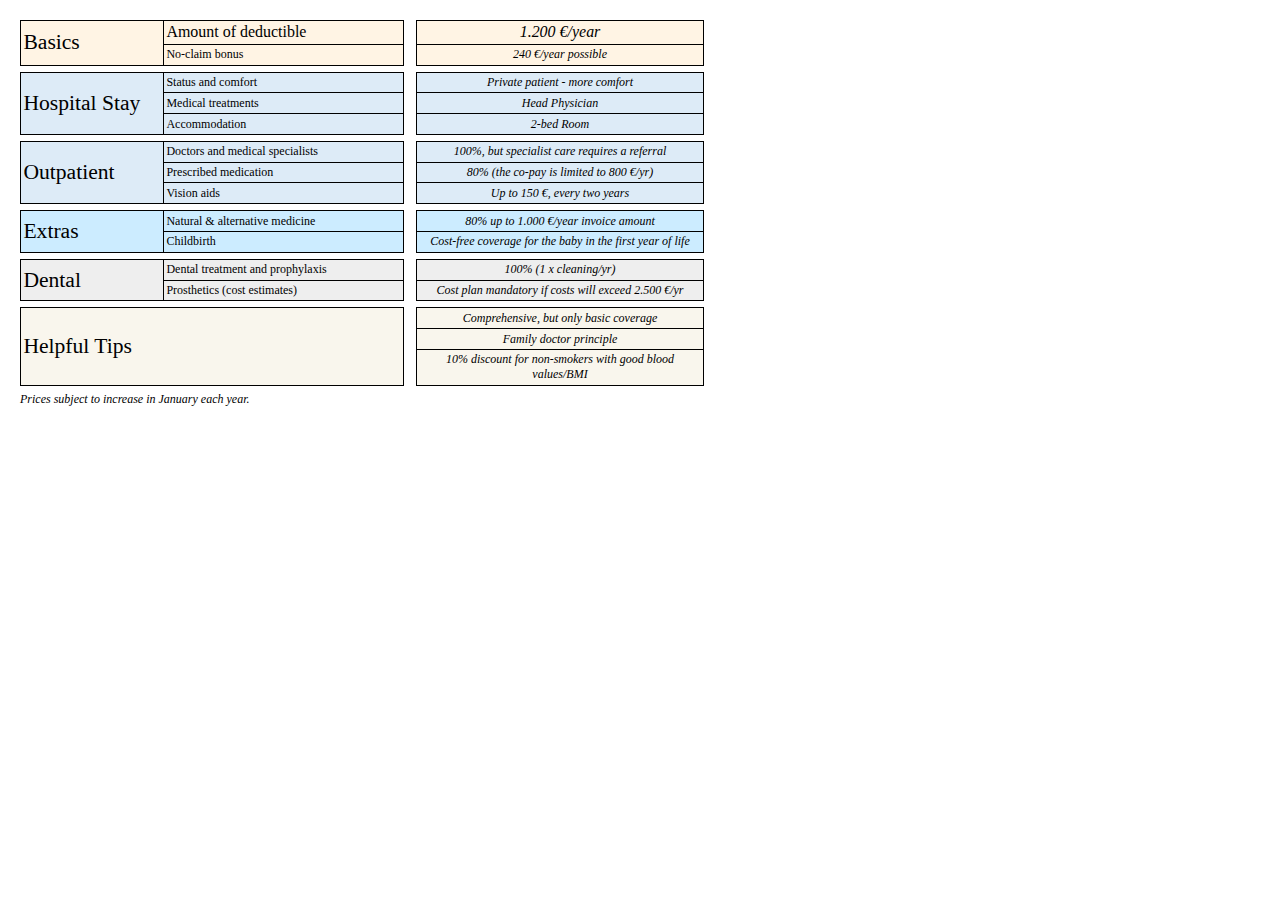
==== g2.html @ 4dcaa846 "using .css instead of style block" ====
<!DOCTYPE html>
<html lang="en">
<head>
    <meta charset="UTF-8">
    <meta name="viewport" content="width=device-width, initial-scale=1.0">
    <title>quGrid</title>
    <link href="/g2.css" rel="stylesheet">
</head>
<body>
    <div class="gridQuote bq1">

        <div class="bgBasic sec tBig bAll" style="grid-row: span 2">Basics</div>
        <div class="bgBasic bencol bTop tMed">Amount of deductible</div>

        <button class="wrapping-button" form="textEditor">
            <div class="bgBasic bencol gap bTop tMed">1.200 &euro;/year</div>    
        </button>

        <div class="bgBasic bencol">No-claim bonus</div>
        <button class="wrapping-button" form="textEditor">
            <div class="bgBasic bencol gap">240 &euro;/year possible</div>
        </button>

        <div class="blankrow tTiny">&nbsp;</div>

        <div class="bgHosp sec tBig bAll" style="grid-row: span 3">Hospital Stay</div>
        <div class="bgHosp bencol bTop">Status and comfort</div>
        <div class="bgHosp bencol gap bTop">Private patient - more comfort</div>
        <div class="bgHosp bencol">Medical treatments</div>
        <div class="bgHosp bencol gap">Head Physician</div>
        <div class="bgHosp bencol">Accommodation</div>
        <div class="bgHosp bencol gap">2-bed Room</div>

        <div class="blankrow tTiny">&nbsp;</div>

        <div class="bgOut sec tBig bAll" style="grid-row: span 3">Outpatient</div>
        <div class="bgOut bencol bTop">Doctors and medical specialists</div>
        <div class="bgOut bencol gap bTop">100%, but specialist care requires a referral</div>
        <div class="bgOut bencol">Prescribed medication</div>
        <div class="bgOut bencol gap">80% (the co-pay is limited to 800 €/yr)</div>
        <div class="bgOut bencol">Vision aids</div>
        <div class="bgOut bencol gap">Up to 150 €, every two years</div>

        <div class="blankrow tTiny">&nbsp;</div>

        <div class="bgExtra sec tBig bAll" style="grid-row: span 2">Extras</div>
        <div class="bgExtra bencol bTop">Natural & alternative medicine</div>
        <div class="bgExtra bencol bTop gap">80% up to 1.000 €/year invoice amount</div>
        <div class="bgExtra bencol">Childbirth</div>
        <div class="bgExtra bencol gap">Cost-free coverage for the baby in the first year of life</div>

        <div class="blankrow tTiny">&nbsp;</div>

        <div class="bgDent sec tBig bAll" style="grid-row: span 2">Dental</div>
        <div class="bgDent bencol bTop">Dental treatment and prophylaxis</div>
        <div class="bgDent bencol bTop gap">100% (1 x cleaning/yr)</div>
        <div class="bgDent bencol">Prosthetics (cost estimates)</div>
        <div class="bgDent bencol gap">Cost plan mandatory if costs will exceed 2.500 €/yr</div>

        <div class="blankrow tTiny">&nbsp;</div>

        <div class="bgTips sec tBig bAll" style="grid-column: span 2; grid-row: span 3">Helpful Tips</div>
        <div class="bgTips bencol bTop gap">Comprehensive, but only basic coverage</div>
        <div class="bgTips bencol gap">Family doctor principle</div>
        <div class="bgTips bencol gap">10% discount for non-smokers with good blood values/BMI</div>

    </div>
    <div class="tTiny">&nbsp;</div>
    <div class="tItal">Prices subject to increase in January each year. </div>

    <form id="textEditor" action="/submit/to/url" method="post"></form>

</body>
---- g2.css ----
html {
    font-size: 12px;
    margin: 1rem;
    font-family: "Garamond", "Times New Roman", serif;
}

.gridQuote {
    display: inline-grid;
    grid-auto-rows: auto;
    row-gap: 0px;
}

.blankrow { grid-column: span 1 / -1; }

.cq1 { grid-template-columns: 30rem repeat(1, 25rem); }
.cq2 { grid-template-columns: 30rem repeat(2, 25rem); }
.cq3 { grid-template-columns: 30rem repeat(2, 25rem); }
.cq4 { grid-template-columns: 30rem repeat(4, 25rem); }

.bq1 { grid-template-columns: 12rem 20rem repeat(1, 25rem); }
.bq2 { grid-template-columns: 10rem 20rem repeat(2, 25rem); }
.bq3 { grid-template-columns: 10rem 20rem repeat(3, 25rem); }
.bq4 { grid-template-columns: 10rem 20rem repeat(4, 25rem); }

.sec {
    align-items: center;
    font-style: normal;
    font-size: 1.5rem;
    text-align: left;
    padding: 0.2rem 0.2rem;
    display: flex;
}

.bAll { border: 1px solid black }
.bTop { border-top: 1px solid black }


.bencol {
    padding: 0.2rem 0.2rem;
    border-bottom: 1px solid black;
    border-right: 1px solid black;
}

.tBig { font-size: 1.8rem }
.tMed { font-size: 1.33rem }
.tNormal { font-size: 1rem;}
.tSmall { font-size: 0.75rem }
.tTiny { font-size: 0.5rem }
.tBold { font-weight: bold }
.tItal { font-style: italic }

.gap {
    margin-left: 1rem;
    text-align: center;
    border-left: 1px solid black;
    font-style: italic;
}

.tCli    { grid-column: span 2 }
.bgCli   { background-color: rgb(200,228,228) }
.tcCli   { color: rgb(0,96,134) }

.bgBasic { background-color: rgb(255,244,228) }
.bgHosp  { background-color: rgb(221,235,247) }
.bgOut   { background-color: rgb(221,235,247) }
.bgExtra { background-color: rgb(204,236,255) }
.bgDent  { background-color: rgb(238,238,238) }
.bgTips  { background-color: rgb(249,246,237) }

.wrapping-button {
    padding: inherit;
    border: inherit;
    margin: inherit;
    font: inherit;

    cursor: pointer;
    background-color: transparent;
}
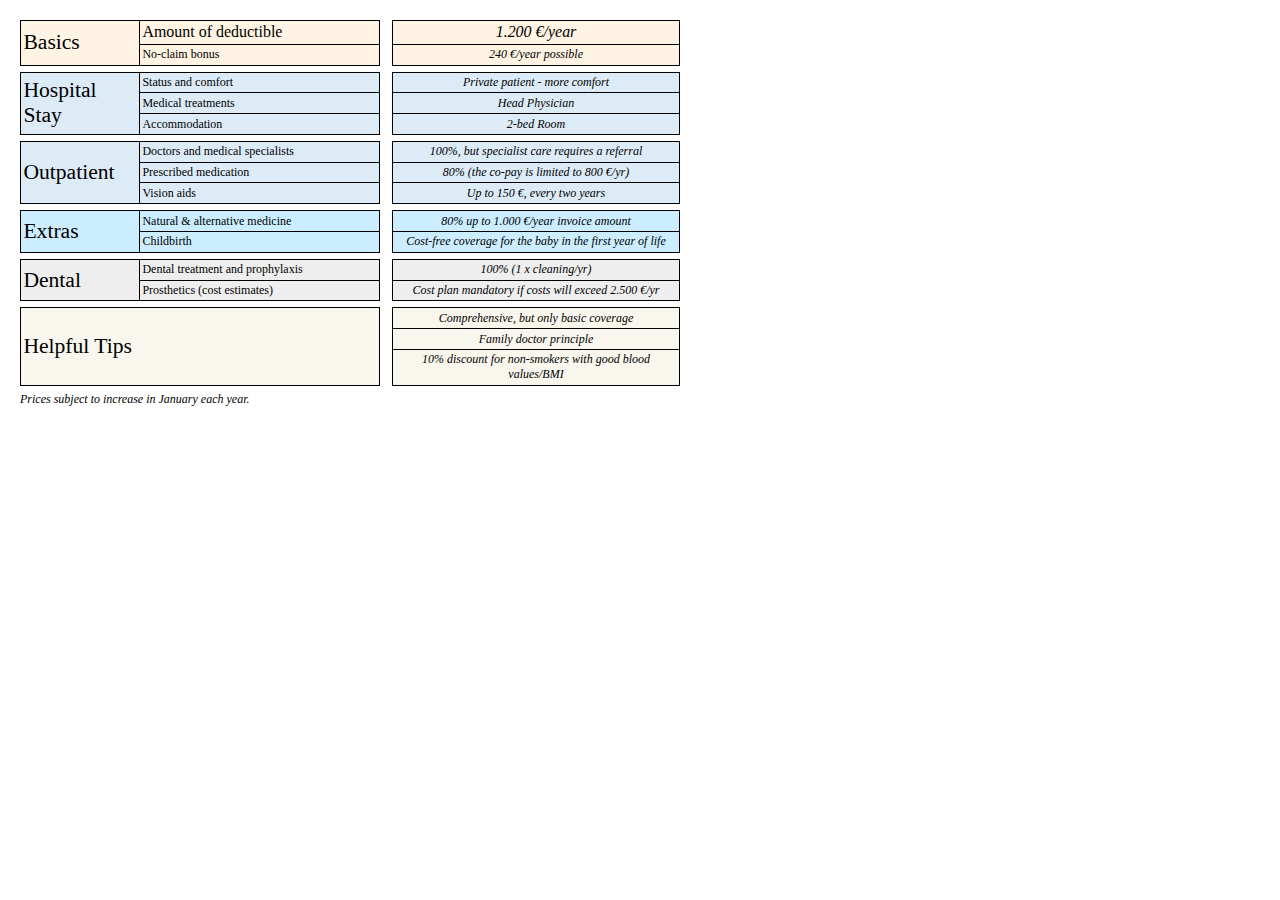
==== commit a958b317: "Fixed positioning bug" ====
--- a/g2.html
+++ b/g2.html
@@ -7,7 +7,8 @@
     <link href="/g2.css" rel="stylesheet">
 </head>
 <body>
-    <div class="gridQuote bq1">
+
+    <div class="bq1">
 
         <div class="bgBasic sec tBig bAll" style="grid-row: span 2">Basics</div>
         <div class="bgBasic bencol bTop tMed">Amount of deductible</div>
--- a/g2.css
+++ b/g2.css
@@ -1,26 +1,20 @@
 html {
     font-size: 12px;
+    font-family: "Garamond", "Times New Roman", serif;
     margin: 1rem;
-    font-family: "Garamond", "Times New Roman", serif;
-}
-
-.gridQuote {
-    display: inline-grid;
-    grid-auto-rows: auto;
-    row-gap: 0px;
 }
 
 .blankrow { grid-column: span 1 / -1; }
 
-.cq1 { grid-template-columns: 30rem repeat(1, 25rem); }
-.cq2 { grid-template-columns: 30rem repeat(2, 25rem); }
-.cq3 { grid-template-columns: 30rem repeat(2, 25rem); }
-.cq4 { grid-template-columns: 30rem repeat(4, 25rem); }
+.cq1 { display: inline-grid; grid-auto-rows: auto; row-gap: 0px; box-sizing: border-box; grid-template-columns: 30rem repeat(1, 25rem); }
+.cq2 { display: inline-grid; grid-auto-rows: auto; row-gap: 0px; box-sizing: border-box; grid-template-columns: 30rem repeat(2, 25rem); }
+.cq3 { display: inline-grid; grid-auto-rows: auto; row-gap: 0px; box-sizing: border-box; grid-template-columns: 30rem repeat(2, 25rem); }
+.cq4 { display: inline-grid; grid-auto-rows: auto; row-gap: 0px; box-sizing: border-box; grid-template-columns: 30rem repeat(4, 25rem); }
 
-.bq1 { grid-template-columns: 12rem 20rem repeat(1, 25rem); }
-.bq2 { grid-template-columns: 10rem 20rem repeat(2, 25rem); }
-.bq3 { grid-template-columns: 10rem 20rem repeat(3, 25rem); }
-.bq4 { grid-template-columns: 10rem 20rem repeat(4, 25rem); }
+.bq1 { display: inline-grid; grid-auto-rows: auto; row-gap: 0px; box-sizing: border-box; grid-template-columns: 10rem 20rem repeat(1, 25rem); }
+.bq2 { display: inline-grid; grid-auto-rows: auto; row-gap: 0px; box-sizing: border-box; grid-template-columns: 10rem 20rem repeat(2, 25rem); }
+.bq3 { display: inline-grid; grid-auto-rows: auto; row-gap: 0px; box-sizing: border-box; grid-template-columns: 10rem 20rem repeat(3, 25rem); }
+.bq4 { display: inline-grid; grid-auto-rows: auto; row-gap: 0px; box-sizing: border-box; grid-template-columns: 10rem 20rem repeat(4, 25rem); }
 
 .sec {
     align-items: center;
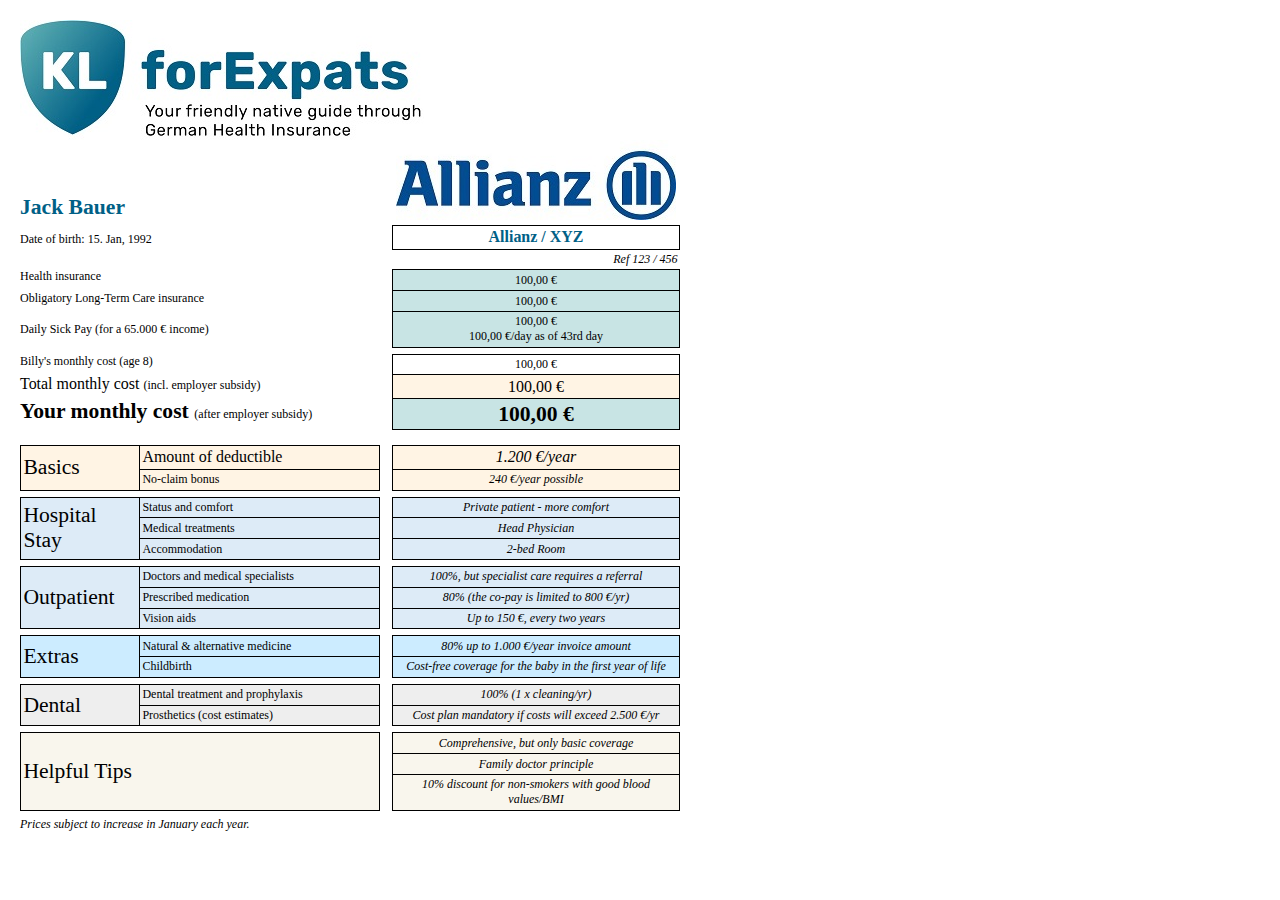
==== commit e8a17c38: "Format looks good" ====
--- a/g2.html
+++ b/g2.html
@@ -7,6 +7,41 @@
     <link href="/g2.css" rel="stylesheet">
 </head>
 <body>
+
+    <div class="cq1">
+        <img class="klLogo" src="assets/klexpats.jpg" style="grid-column: span 2;"></img>
+    
+        <div class="tBig tBold tcCli toBottom">Jack Bauer</div>
+        <img class="providerLogo" src="assets/logos/allianz.jpg"></image>
+
+        <div style="align-self: center; margin-top:0.8rem">Date of birth: 15. Jan, 1992</div>
+        <div class="tgap bencol bTop tMed tBold tcCli" style="margin-top:0.4rem">Allianz / XYZ</div>
+        
+        <div>&nbsp;</div>
+        <div class="tgap" style="border:none; text-align: right; font-style: italic; margin:0.2rem">Ref 123 / 456</div>
+
+        <div>Health insurance</div>
+        <div class="tgap bgCli bencol bTop">100,00 €</div>
+        
+        <div>Obligatory Long-Term Care insurance</div>
+        <div class="tgap bgCli bencol">100,00 €</div>
+        
+        <div style="align-self: center;">Daily Sick Pay (for a 65.000 € income)</div>
+        <div class="tgap bgCli bencol">100,00 €<br>100,00 €/day as of 43rd day</div>
+        
+        <div class="blankrow tTiny">&nbsp;</div>
+        
+        <div>Billy's monthly cost (age 8)</div>
+        <div class="tgap bencol bTop">100,00 €</div>
+        
+        <div><span class="tMed">Total monthly cost </span> (incl. employer subsidy)</div>
+        <div class="tgap bgBasic bencol tMed">100,00 €</div>
+        
+        <div><span class="tBig tBold">Your monthly cost </span> (after employer subsidy)</div>
+        <div class="tgap bgCli bencol tBig tBold">100,00 €</div>
+    </div>
+
+    <div>&nbsp;</div>
 
     <div class="bq1">
 
@@ -36,7 +71,7 @@
 
         <div class="bgOut sec tBig bAll" style="grid-row: span 3">Outpatient</div>
         <div class="bgOut bencol bTop">Doctors and medical specialists</div>
-        <div class="bgOut bencol gap bTop">100%, but specialist care requires a referral</div>
+        <div class="bgOut bencol bTop gap">100%, but specialist care requires a referral</div>
         <div class="bgOut bencol">Prescribed medication</div>
         <div class="bgOut bencol gap">80% (the co-pay is limited to 800 €/yr)</div>
         <div class="bgOut bencol">Vision aids</div>
--- a/g2.css
+++ b/g2.css
@@ -15,6 +15,20 @@
 .bq2 { display: inline-grid; grid-auto-rows: auto; row-gap: 0px; box-sizing: border-box; grid-template-columns: 10rem 20rem repeat(2, 25rem); }
 .bq3 { display: inline-grid; grid-auto-rows: auto; row-gap: 0px; box-sizing: border-box; grid-template-columns: 10rem 20rem repeat(3, 25rem); }
 .bq4 { display: inline-grid; grid-auto-rows: auto; row-gap: 0px; box-sizing: border-box; grid-template-columns: 10rem 20rem repeat(4, 25rem); }
+
+.klLogo {
+    max-width: 100%;
+    height: auto;
+    grid-row: span 2;
+}
+
+.providerLogo {
+    margin-left: 1rem;
+    align-self: end;
+    justify-self: center;
+}
+
+.toBottom { align-self: end }
 
 .sec {
     align-items: center;
@@ -43,6 +57,15 @@
 .tBold { font-weight: bold }
 .tItal { font-style: italic }
 
+.tRight { text-align: right }
+.noBo { border: none }
+
+.tgap {
+    margin-left: 1rem;
+    text-align: center;
+    border-left: 1px solid black;
+}
+
 .gap {
     margin-left: 1rem;
     text-align: center;
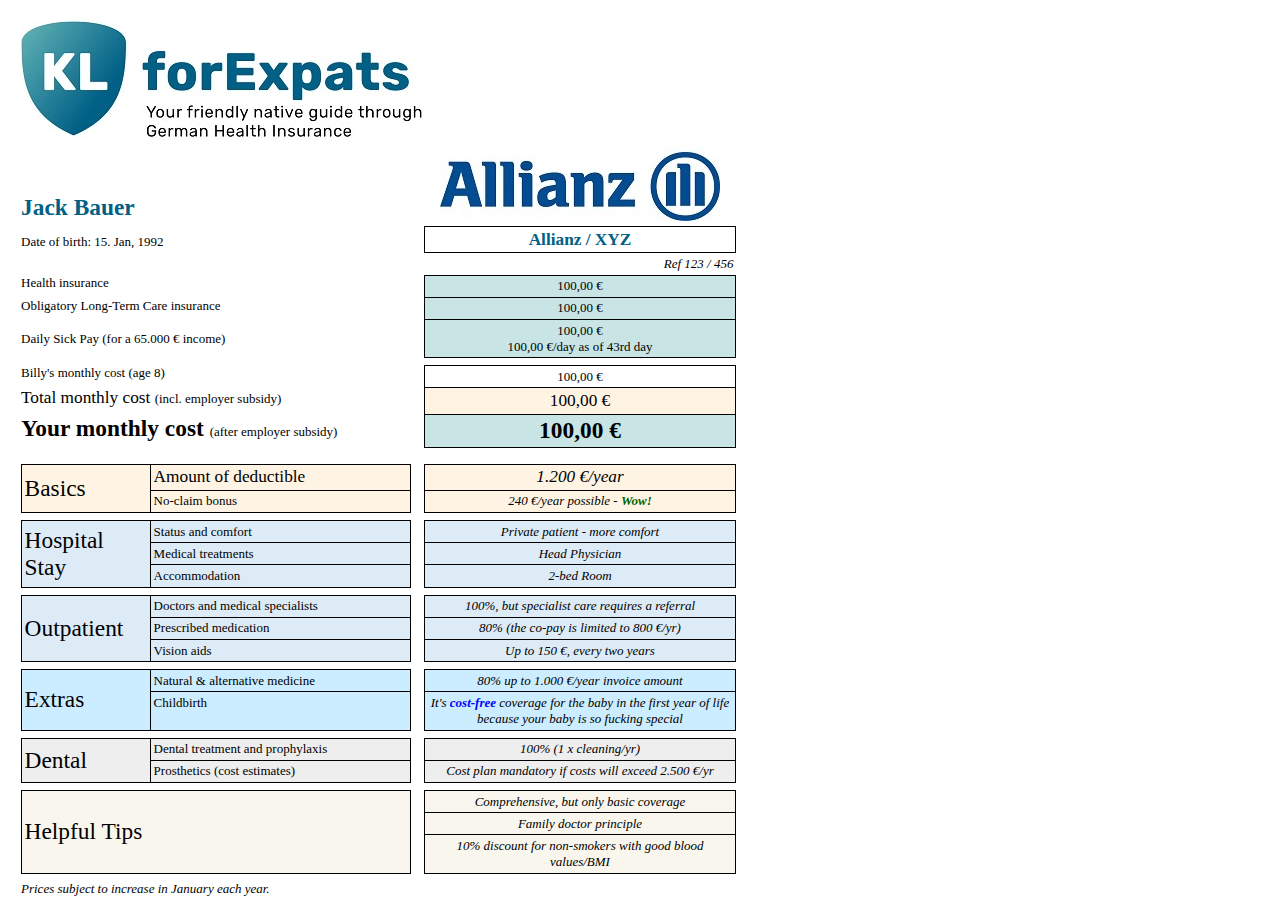
==== commit b9c6252f: "Added colored text" ====
--- a/g2.html
+++ b/g2.html
@@ -54,7 +54,7 @@
 
         <div class="bgBasic bencol">No-claim bonus</div>
         <button class="wrapping-button" form="textEditor">
-            <div class="bgBasic bencol gap">240 &euro;/year possible</div>
+            <div class="bgBasic bencol gap">240 &euro;/year possible - <span class="tcGreen tBold">Wow!</span></div>
         </button>
 
         <div class="blankrow tTiny">&nbsp;</div>
@@ -83,7 +83,7 @@
         <div class="bgExtra bencol bTop">Natural & alternative medicine</div>
         <div class="bgExtra bencol bTop gap">80% up to 1.000 €/year invoice amount</div>
         <div class="bgExtra bencol">Childbirth</div>
-        <div class="bgExtra bencol gap">Cost-free coverage for the baby in the first year of life</div>
+        <div class="bgExtra bencol gap">It's <span class="tBold tcBlue">cost-free</span> coverage for the baby in the first year of life because your baby is so fucking special</div>
 
         <div class="blankrow tTiny">&nbsp;</div>
 
--- a/g2.css
+++ b/g2.css
@@ -1,5 +1,5 @@
 html {
-    font-size: 12px;
+    font-size: 13px;
     font-family: "Garamond", "Times New Roman", serif;
     margin: 1rem;
 }
@@ -77,6 +77,10 @@
 .bgCli   { background-color: rgb(200,228,228) }
 .tcCli   { color: rgb(0,96,134) }
 
+.tcRed { color: red }
+.tcBlue { color: blue }
+.tcGreen { color: darkgreen }
+
 .bgBasic { background-color: rgb(255,244,228) }
 .bgHosp  { background-color: rgb(221,235,247) }
 .bgOut   { background-color: rgb(221,235,247) }
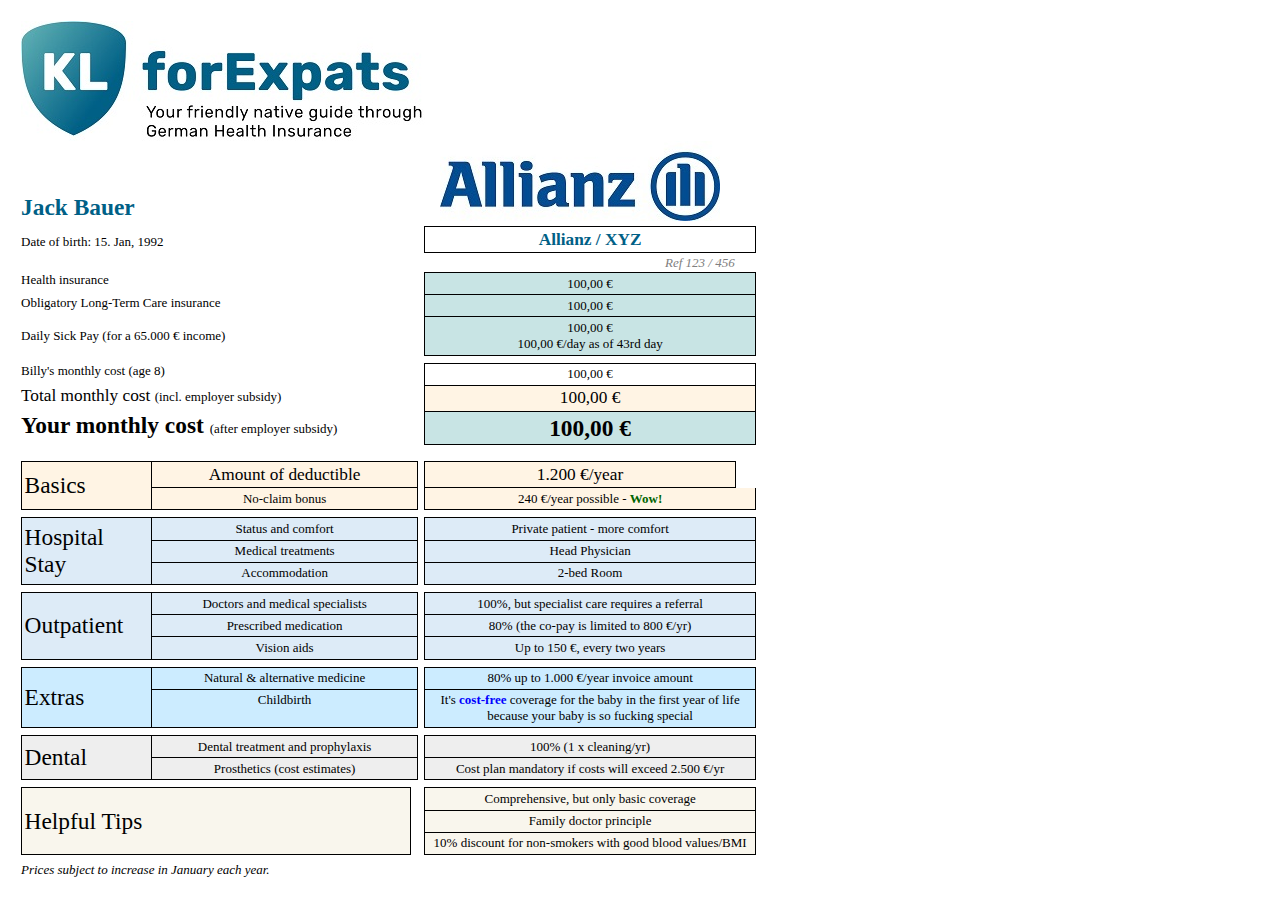
==== commit dfb08fa7: "wip" ====
--- a/g2.html
+++ b/g2.html
@@ -8,7 +8,7 @@
 </head>
 <body>
 
-    <div class="cq1">
+    <div class="quGr cq1">
         <img class="klLogo" src="assets/klexpats.jpg" style="grid-column: span 2;"></img>
     
         <div class="tBig tBold tcCli toBottom">Jack Bauer</div>
@@ -18,7 +18,7 @@
         <div class="tgap bencol bTop tMed tBold tcCli" style="margin-top:0.4rem">Allianz / XYZ</div>
         
         <div>&nbsp;</div>
-        <div class="tgap" style="border:none; text-align: right; font-style: italic; margin:0.2rem">Ref 123 / 456</div>
+        <div class="ref">Ref 123 / 456</div>
 
         <div>Health insurance</div>
         <div class="tgap bgCli bencol bTop">100,00 €</div>
@@ -43,23 +43,19 @@
 
     <div>&nbsp;</div>
 
-    <div class="bq1">
+    <div class="quGr bq1">
 
-        <div class="bgBasic sec tBig bAll" style="grid-row: span 2">Basics</div>
+        <div class="bgBasic bigbox tBig" style="grid-row: span 2">Basics</div>
+
         <div class="bgBasic bencol bTop tMed">Amount of deductible</div>
-
-        <button class="wrapping-button" form="textEditor">
-            <div class="bgBasic bencol gap bTop tMed">1.200 &euro;/year</div>    
-        </button>
+        <div class="gap"><button form="textEditor" class="bgBasic bencol bTop tMed">1.200 &euro;/year</button></div>
 
         <div class="bgBasic bencol">No-claim bonus</div>
-        <button class="wrapping-button" form="textEditor">
-            <div class="bgBasic bencol gap">240 &euro;/year possible - <span class="tcGreen tBold">Wow!</span></div>
-        </button>
+        <div class="bgBasic bencol gap">240 &euro;/year possible - <span class="tcGreen tBold">Wow!</span></div>
 
         <div class="blankrow tTiny">&nbsp;</div>
 
-        <div class="bgHosp sec tBig bAll" style="grid-row: span 3">Hospital Stay</div>
+        <div class="bgHosp bigbox tBig" style="grid-row: span 3">Hospital Stay</div>
         <div class="bgHosp bencol bTop">Status and comfort</div>
         <div class="bgHosp bencol gap bTop">Private patient - more comfort</div>
         <div class="bgHosp bencol">Medical treatments</div>
@@ -69,7 +65,7 @@
 
         <div class="blankrow tTiny">&nbsp;</div>
 
-        <div class="bgOut sec tBig bAll" style="grid-row: span 3">Outpatient</div>
+        <div class="bgOut bigbox tBig" style="grid-row: span 3">Outpatient</div>
         <div class="bgOut bencol bTop">Doctors and medical specialists</div>
         <div class="bgOut bencol bTop gap">100%, but specialist care requires a referral</div>
         <div class="bgOut bencol">Prescribed medication</div>
@@ -79,7 +75,7 @@
 
         <div class="blankrow tTiny">&nbsp;</div>
 
-        <div class="bgExtra sec tBig bAll" style="grid-row: span 2">Extras</div>
+        <div class="bgExtra bigbox tBig" style="grid-row: span 2">Extras</div>
         <div class="bgExtra bencol bTop">Natural & alternative medicine</div>
         <div class="bgExtra bencol bTop gap">80% up to 1.000 €/year invoice amount</div>
         <div class="bgExtra bencol">Childbirth</div>
@@ -87,7 +83,7 @@
 
         <div class="blankrow tTiny">&nbsp;</div>
 
-        <div class="bgDent sec tBig bAll" style="grid-row: span 2">Dental</div>
+        <div class="bgDent bigbox tBig" style="grid-row: span 2">Dental</div>
         <div class="bgDent bencol bTop">Dental treatment and prophylaxis</div>
         <div class="bgDent bencol bTop gap">100% (1 x cleaning/yr)</div>
         <div class="bgDent bencol">Prosthetics (cost estimates)</div>
@@ -95,7 +91,7 @@
 
         <div class="blankrow tTiny">&nbsp;</div>
 
-        <div class="bgTips sec tBig bAll" style="grid-column: span 2; grid-row: span 3">Helpful Tips</div>
+        <div class="bgTips bigbox tBig bRight" style="grid-column: span 2; grid-row: span 3">Helpful Tips</div>
         <div class="bgTips bencol bTop gap">Comprehensive, but only basic coverage</div>
         <div class="bgTips bencol gap">Family doctor principle</div>
         <div class="bgTips bencol gap">10% discount for non-smokers with good blood values/BMI</div>
--- a/g2.css
+++ b/g2.css
@@ -6,15 +6,21 @@
 
 .blankrow { grid-column: span 1 / -1; }
 
-.cq1 { display: inline-grid; grid-auto-rows: auto; row-gap: 0px; box-sizing: border-box; grid-template-columns: 30rem repeat(1, 25rem); }
-.cq2 { display: inline-grid; grid-auto-rows: auto; row-gap: 0px; box-sizing: border-box; grid-template-columns: 30rem repeat(2, 25rem); }
-.cq3 { display: inline-grid; grid-auto-rows: auto; row-gap: 0px; box-sizing: border-box; grid-template-columns: 30rem repeat(2, 25rem); }
-.cq4 { display: inline-grid; grid-auto-rows: auto; row-gap: 0px; box-sizing: border-box; grid-template-columns: 30rem repeat(4, 25rem); }
+.quGr {
+    display: inline-grid;
+    grid-auto-rows: auto;
+    row-gap: 0px;
+}
 
-.bq1 { display: inline-grid; grid-auto-rows: auto; row-gap: 0px; box-sizing: border-box; grid-template-columns: 10rem 20rem repeat(1, 25rem); }
-.bq2 { display: inline-grid; grid-auto-rows: auto; row-gap: 0px; box-sizing: border-box; grid-template-columns: 10rem 20rem repeat(2, 25rem); }
-.bq3 { display: inline-grid; grid-auto-rows: auto; row-gap: 0px; box-sizing: border-box; grid-template-columns: 10rem 20rem repeat(3, 25rem); }
-.bq4 { display: inline-grid; grid-auto-rows: auto; row-gap: 0px; box-sizing: border-box; grid-template-columns: 10rem 20rem repeat(4, 25rem); }
+.cq1 { grid-template-columns: 30rem repeat(1, 25rem); }
+.cq2 { grid-template-columns: 30rem repeat(2, 25rem); }
+.cq3 { grid-template-columns: 30rem repeat(2, 25rem); }
+.cq4 { grid-template-columns: 30rem repeat(4, 25rem); }
+
+.bq1 { grid-template-columns: 10rem 20rem repeat(1, 25rem); }
+.bq2 { grid-template-columns: 10rem 20rem repeat(2, 25rem); }
+.bq3 { grid-template-columns: 10rem 20rem repeat(3, 25rem); }
+.bq4 { grid-template-columns: 10rem 20rem repeat(4, 25rem); }
 
 .klLogo {
     max-width: 100%;
@@ -30,21 +36,20 @@
 
 .toBottom { align-self: end }
 
-.sec {
+.bigbox {
+    border: 1px solid black;
+    border-right:0;
     align-items: center;
     font-style: normal;
-    font-size: 1.5rem;
     text-align: left;
     padding: 0.2rem 0.2rem;
     display: flex;
 }
 
-.bAll { border: 1px solid black }
 .bTop { border-top: 1px solid black }
-
+.bRight { border-right: 1px solid black;}
 
 .bencol {
-    padding: 0.2rem 0.2rem;
     border-bottom: 1px solid black;
     border-right: 1px solid black;
 }
@@ -66,12 +71,95 @@
     border-left: 1px solid black;
 }
 
-.gap {
+.tCli    { grid-column: span 2 }
+.bgCli   { background-color: rgb(200,228,228) }
+.tcCli   { color: rgb(0,96,134) }
+
+.tcRed { color: red }
+.tcBlue { color: blue }
+.tcGreen { color: darkgreen }
+
+.bgBasic { background-color: rgb(255,244,228) }
+.bgHosp  { background-color: rgb(221,235,247) }
+.bgOut   { background-color: rgb(221,235,247) }
+.bgExtra { background-color: rgb(204,236,255) }
+.bgDent  { background-color: rgb(238,238,238) }
+.bgTips  { background-color: rgb(249,246,237) }
+
+html {
+    font-size: 13px;
+    font-family: "Garamond", "Times New Roman", serif;
+    margin: 1rem;
+}
+
+.blankrow { grid-column: span 1 / -1; }
+
+.cq1 { grid-template-columns: 30rem repeat(1, 25rem); }
+.cq2 { grid-template-columns: 30rem repeat(2, 25rem); }
+.cq3 { grid-template-columns: 30rem repeat(2, 25rem); }
+.cq4 { grid-template-columns: 30rem repeat(4, 25rem); }
+
+.bq1 { grid-template-columns: 10rem 20rem repeat(1, 25rem); }
+.bq2 { grid-template-columns: 10rem 20rem repeat(2, 25rem); }
+.bq3 { grid-template-columns: 10rem 20rem repeat(3, 25rem); }
+.bq4 { grid-template-columns: 10rem 20rem repeat(4, 25rem); }
+
+.klLogo {
+    max-width: 100%;
+    height: auto;
+    grid-row: span 2;
+}
+
+.providerLogo {
+    margin-left: 1rem;
+    align-self: end;
+    justify-self: center;
+}
+
+.toBottom { align-self: end }
+
+.bAll { border: 1px solid black }
+.bTop { border-top: 1px solid black }
+
+.bencol {
+    padding: 0.2rem 0.2rem;
+    border-bottom: 1px solid black;
+    border-right: 1px solid black;
+    text-align: center;
+    border-left: 1px solid black;
+    font-style: italic;
+    width: 100%;
+    font: inherit;
+}
+
+.ref {
+    text-align: right;
+    font-style: italic;
+    margin: 0.1rem;
+    color: gray;
+}
+
+.tBig { font-size: 1.8rem }
+.tMed { font-size: 1.33rem }
+.tNormal { font-size: 1rem;}
+.tSmall { font-size: 0.75rem }
+.tTiny { font-size: 0.5rem }
+.tBold { font-weight: bold }
+.tItal { font-style: italic }
+
+.tRight { text-align: right }
+.noBo { border: none }
+
+.tgap {
     margin-left: 1rem;
     text-align: center;
     border-left: 1px solid black;
-    font-style: italic;
 }
+
+.gap {
+    margin-left: 1rem;
+}
+
 
 .tCli    { grid-column: span 2 }
 .bgCli   { background-color: rgb(200,228,228) }
@@ -88,12 +176,17 @@
 .bgDent  { background-color: rgb(238,238,238) }
 .bgTips  { background-color: rgb(249,246,237) }
 
-.wrapping-button {
-    padding: inherit;
-    border: inherit;
-    margin: inherit;
-    font: inherit;
-
-    cursor: pointer;
-    background-color: transparent;
-}+button {
+    position: relative;
+}
+  
+button:hover::after {
+    content: "";
+    position: absolute;
+    top: 0;
+    left: 0;
+    width: 100%;
+    height: 100%;
+    background: radial-gradient(circle, rgba(255,255,255,0.5), rgba(64,64,220,0.5));
+    border-radius: inherit;
+}
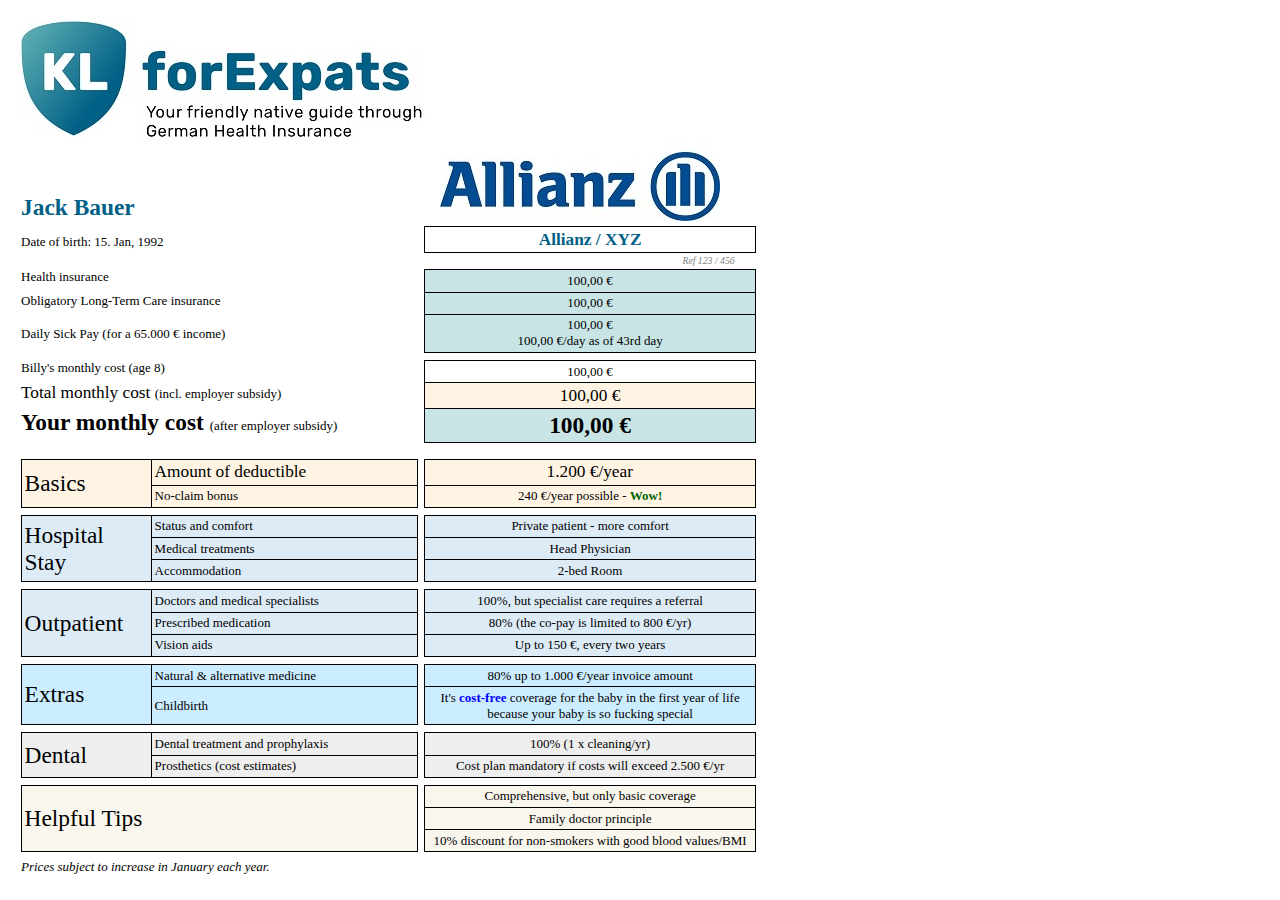
==== commit c85a7b38: "final for now" ====
--- a/g2.html
+++ b/g2.html
@@ -18,7 +18,7 @@
         <div class="tgap bencol bTop tMed tBold tcCli" style="margin-top:0.4rem">Allianz / XYZ</div>
         
         <div>&nbsp;</div>
-        <div class="ref">Ref 123 / 456</div>
+        <div class="ref tSmall">Ref 123 / 456</div>
 
         <div>Health insurance</div>
         <div class="tgap bgCli bencol bTop">100,00 €</div>
@@ -45,61 +45,64 @@
 
     <div class="quGr bq1">
 
-        <div class="bgBasic bigbox tBig" style="grid-row: span 2">Basics</div>
+        <div class="bgBasic blBox tBig" style="grid-row: span 2">Basics</div>
 
-        <div class="bgBasic bencol bTop tMed">Amount of deductible</div>
-        <div class="gap"><button form="textEditor" class="bgBasic bencol bTop tMed">1.200 &euro;/year</button></div>
+        <div class="bgBasic bencat bBLR bTop tMed">Amount of deductible</div>
+        <div class="nrm">
+        <button form="textEditor" class="bgBasic bencol bTop tMed gap">1.200 &euro;/year</button>
+        </div>
 
-        <div class="bgBasic bencol">No-claim bonus</div>
+        <div class="bgBasic bencat bBLR">No-claim bonus</div>
         <div class="bgBasic bencol gap">240 &euro;/year possible - <span class="tcGreen tBold">Wow!</span></div>
 
         <div class="blankrow tTiny">&nbsp;</div>
 
-        <div class="bgHosp bigbox tBig" style="grid-row: span 3">Hospital Stay</div>
-        <div class="bgHosp bencol bTop">Status and comfort</div>
+        <div class="bgHosp blBox tBig" style="grid-row: span 3">Hospital Stay</div>
+        <div class="bgHosp bencat bBLR bTop">Status and comfort</div>
         <div class="bgHosp bencol gap bTop">Private patient - more comfort</div>
-        <div class="bgHosp bencol">Medical treatments</div>
+        <div class="bgHosp bencat bBLR">Medical treatments</div>
         <div class="bgHosp bencol gap">Head Physician</div>
-        <div class="bgHosp bencol">Accommodation</div>
+        <div class="bgHosp bencat bBLR">Accommodation</div>
         <div class="bgHosp bencol gap">2-bed Room</div>
 
         <div class="blankrow tTiny">&nbsp;</div>
 
-        <div class="bgOut bigbox tBig" style="grid-row: span 3">Outpatient</div>
-        <div class="bgOut bencol bTop">Doctors and medical specialists</div>
-        <div class="bgOut bencol bTop gap">100%, but specialist care requires a referral</div>
-        <div class="bgOut bencol">Prescribed medication</div>
+        <div class="bgOut blBox tBig" style="grid-row: span 3">Outpatient</div>
+        <div class="bgOut bencat bBLR bTop">Doctors and medical specialists</div>
+        <div class="bgOut bencol gap bTop">100%, but specialist care requires a referral</div>
+        <div class="bgOut bencat bBLR">Prescribed medication</div>
         <div class="bgOut bencol gap">80% (the co-pay is limited to 800 €/yr)</div>
-        <div class="bgOut bencol">Vision aids</div>
+        <div class="bgOut bencat bBLR">Vision aids</div>
         <div class="bgOut bencol gap">Up to 150 €, every two years</div>
 
         <div class="blankrow tTiny">&nbsp;</div>
 
-        <div class="bgExtra bigbox tBig" style="grid-row: span 2">Extras</div>
-        <div class="bgExtra bencol bTop">Natural & alternative medicine</div>
-        <div class="bgExtra bencol bTop gap">80% up to 1.000 €/year invoice amount</div>
-        <div class="bgExtra bencol">Childbirth</div>
+        <div class="bgExtra blBox tBig" style="grid-row: span 2">Extras</div>
+        <div class="bgExtra bencat bBLR bTop">Natural & alternative medicine</div>
+        <div class="bgExtra bencol gap bTop">80% up to 1.000 €/year invoice amount</div>
+        <div class="bgExtra bencat bBLR">Childbirth</div>
         <div class="bgExtra bencol gap">It's <span class="tBold tcBlue">cost-free</span> coverage for the baby in the first year of life because your baby is so fucking special</div>
 
         <div class="blankrow tTiny">&nbsp;</div>
 
-        <div class="bgDent bigbox tBig" style="grid-row: span 2">Dental</div>
-        <div class="bgDent bencol bTop">Dental treatment and prophylaxis</div>
-        <div class="bgDent bencol bTop gap">100% (1 x cleaning/yr)</div>
-        <div class="bgDent bencol">Prosthetics (cost estimates)</div>
+        <div class="bgDent blBox tBig" style="grid-row: span 2">Dental</div>
+        <div class="bgDent bencat bBLR bTop">Dental treatment and prophylaxis</div>
+        <div class="bgDent bencol gap bTop">100% (1 x cleaning/yr)</div>
+        <div class="bgDent bencat bBLR">Prosthetics (cost estimates)</div>
         <div class="bgDent bencol gap">Cost plan mandatory if costs will exceed 2.500 €/yr</div>
+    </div>
 
-        <div class="blankrow tTiny">&nbsp;</div>
+    <div class="blankrow tTiny">&nbsp;</div>
 
-        <div class="bgTips bigbox tBig bRight" style="grid-column: span 2; grid-row: span 3">Helpful Tips</div>
-        <div class="bgTips bencol bTop gap">Comprehensive, but only basic coverage</div>
+    <div class="quGr cq1">
+        <div class="bgTips bAll tBig bRight nrm" style="grid-row: span 3">Helpful Tips</div>
+        <div class="bgTips bencol gap bTop">Comprehensive, but only basic coverage</div>
         <div class="bgTips bencol gap">Family doctor principle</div>
         <div class="bgTips bencol gap">10% discount for non-smokers with good blood values/BMI</div>
+    </div>
 
-    </div>
     <div class="tTiny">&nbsp;</div>
     <div class="tItal">Prices subject to increase in January each year. </div>
 
-    <form id="textEditor" action="/submit/to/url" method="post"></form>
-
+    <form id="textEditor" action="submit/to/url" method="post"></form>
 </body>--- a/g2.css
+++ b/g2.css
@@ -36,23 +36,8 @@
 
 .toBottom { align-self: end }
 
-.bigbox {
-    border: 1px solid black;
-    border-right:0;
-    align-items: center;
-    font-style: normal;
-    text-align: left;
-    padding: 0.2rem 0.2rem;
-    display: flex;
-}
-
 .bTop { border-top: 1px solid black }
 .bRight { border-right: 1px solid black;}
-
-.bencol {
-    border-bottom: 1px solid black;
-    border-right: 1px solid black;
-}
 
 .tBig { font-size: 1.8rem }
 .tMed { font-size: 1.33rem }
@@ -94,7 +79,7 @@
 
 .blankrow { grid-column: span 1 / -1; }
 
-.cq1 { grid-template-columns: 30rem repeat(1, 25rem); }
+.cq1 { grid-template-columns: 30 rem repeat(1, 25rem); }
 .cq2 { grid-template-columns: 30rem repeat(2, 25rem); }
 .cq3 { grid-template-columns: 30rem repeat(2, 25rem); }
 .cq4 { grid-template-columns: 30rem repeat(4, 25rem); }
@@ -118,19 +103,47 @@
 
 .toBottom { align-self: end }
 
-.bAll { border: 1px solid black }
+.bAll {
+    border: 1px solid black;
+    padding: 0.2rem;
+    align-items: center;
+    display: flex;
+}
+
 .bTop { border-top: 1px solid black }
+
+.blBox {
+    font-style: normal;
+    text-align: left;
+    padding: 0.2rem 0.2rem;
+    align-items: center;
+    display: flex;
+    border-top: 1px solid black;
+    border-bottom: 1px solid black;
+    border-left: 1px solid black;
+}
+
+.bencat {
+    padding: 0.2rem 0.2rem;
+    border-bottom: 1px solid black;
+    border-right: 1px solid black;
+    border-left: 1px solid black;
+    width: 100%;
+    font: inherit;
+    align-items: center;
+    display: flex;
+}
 
 .bencol {
     padding: 0.2rem 0.2rem;
     border-bottom: 1px solid black;
     border-right: 1px solid black;
-    text-align: center;
-    border-left: 1px solid black;
-    font-style: italic;
+    border-left: 1px solid black;
     width: 100%;
     font: inherit;
-}
+    align-self: center;
+}
+
 
 .ref {
     text-align: right;
@@ -158,6 +171,11 @@
 
 .gap {
     margin-left: 1rem;
+    text-align: center;
+}
+
+.nrm {
+    margin-right: -0.5rem;
 }
 
 
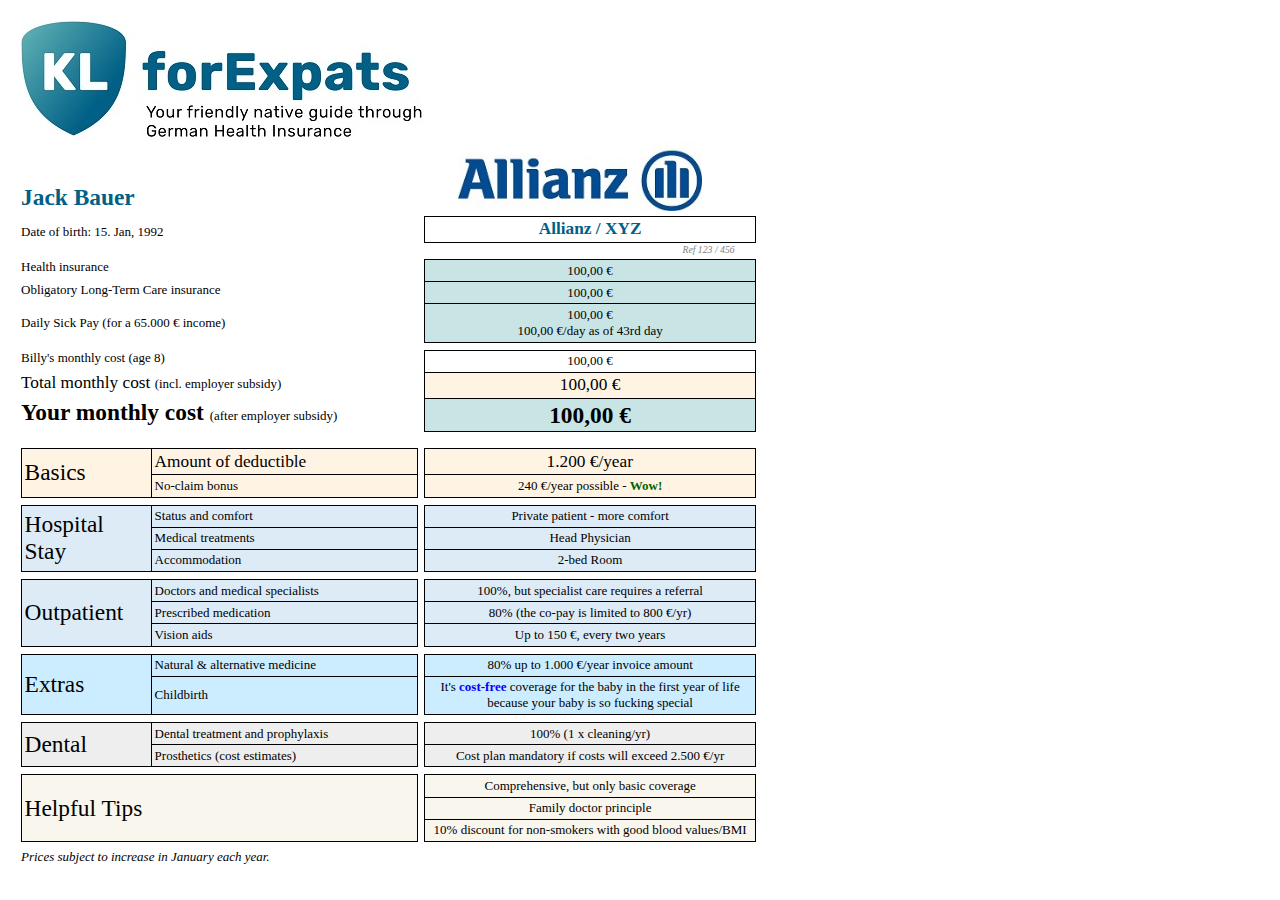
==== commit 7aee585a: "g2 is dev, index.html is static live" ====
--- a/g2.html
+++ b/g2.html
@@ -4,7 +4,7 @@
     <meta charset="UTF-8">
     <meta name="viewport" content="width=device-width, initial-scale=1.0">
     <title>quGrid</title>
-    <link href="/g2.css" rel="stylesheet">
+    <link href="g2.css" rel="stylesheet">
 </head>
 <body>
 
--- a/g2.css
+++ b/g2.css
@@ -30,6 +30,8 @@
 
 .providerLogo {
     margin-left: 1rem;
+    max-width: 75%;
+    height: auto;
     align-self: end;
     justify-self: center;
 }
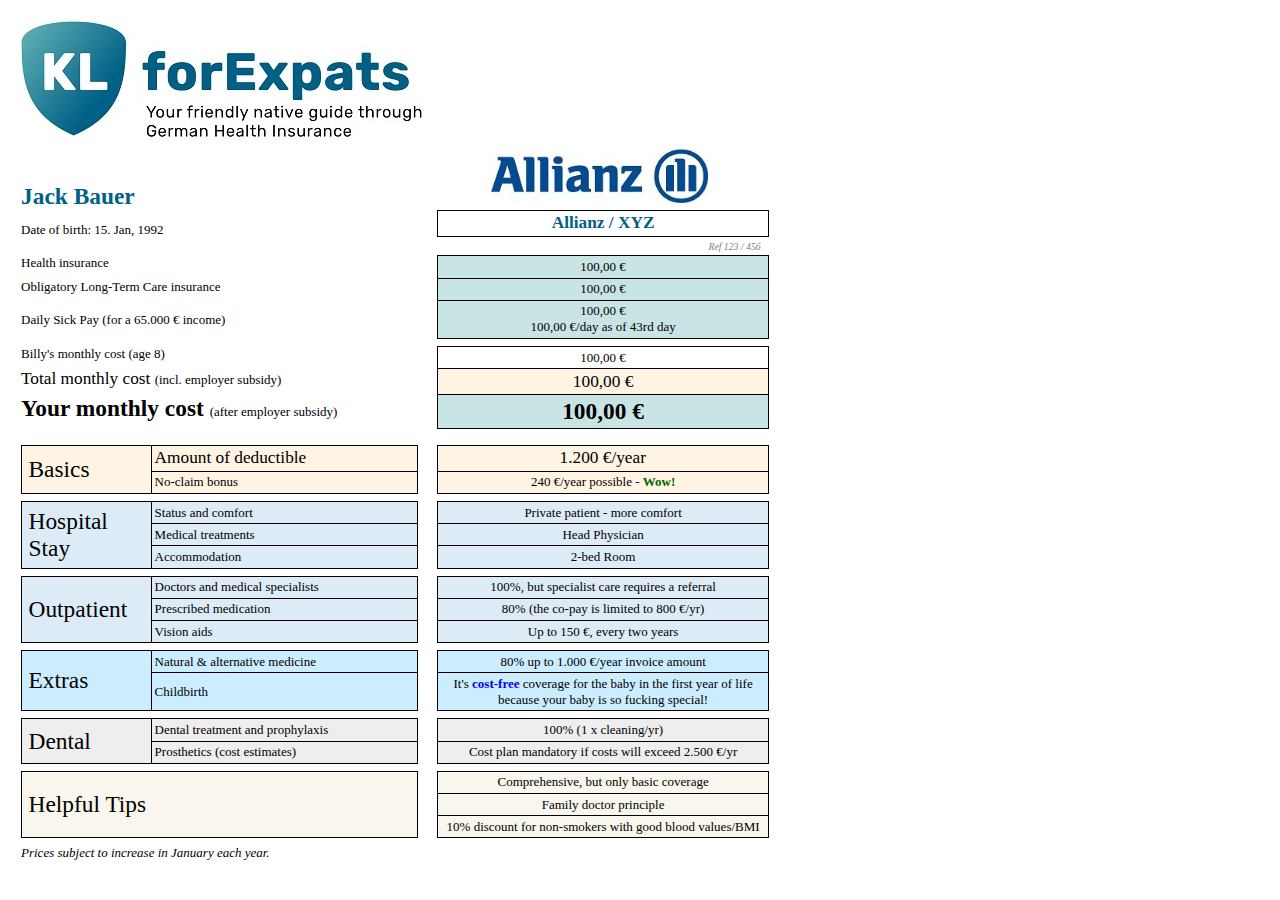
==== commit fcb00fab: "Got rid of gap and tgap css" ====
--- a/g2.html
+++ b/g2.html
@@ -8,97 +8,119 @@
 </head>
 <body>
 
-    <div class="quGr cq1">
-        <img class="klLogo" src="assets/klexpats.jpg" style="grid-column: span 2;"></img>
+    <div class="quGr clientq1">
+        <img class="klLogo" src="assets/klexpats.jpg" style="grid-column: span 3;"></img>
     
-        <div class="tBig tBold tcCli toBottom">Jack Bauer</div>
+        <div class="tBig tBold tcCli toBottom tLeft">Jack Bauer</div>
+        <div>&nbsp;</div>
         <img class="providerLogo" src="assets/logos/allianz.jpg"></image>
 
-        <div style="align-self: center; margin-top:0.8rem">Date of birth: 15. Jan, 1992</div>
-        <div class="tgap bencol bTop tMed tBold tcCli" style="margin-top:0.4rem">Allianz / XYZ</div>
+        <div class="clientDOB tLeft">Date of birth: 15. Jan, 1992</div>
+        <div>&nbsp;</div>
+        <div class="bencol bTop tMed tBold tcCli" style="margin-bottom: 0.2rem">Allianz / XYZ</div>
         
+        <div>&nbsp;</div>
         <div>&nbsp;</div>
         <div class="ref tSmall">Ref 123 / 456</div>
 
-        <div>Health insurance</div>
-        <div class="tgap bgCli bencol bTop">100,00 €</div>
+        <div class="tLeft">Health insurance</div>
+        <div>&nbsp;</div>
+        <div class="bgCli bencol bTop">100,00 €</div>
         
-        <div>Obligatory Long-Term Care insurance</div>
-        <div class="tgap bgCli bencol">100,00 €</div>
+        <div class="tLeft">Obligatory Long-Term Care insurance</div>
+        <div>&nbsp;</div>
+        <div class="bgCli bencol">100,00 €</div>
         
-        <div style="align-self: center;">Daily Sick Pay (for a 65.000 € income)</div>
-        <div class="tgap bgCli bencol">100,00 €<br>100,00 €/day as of 43rd day</div>
+        <div class="tLeft" style="align-self: center;">Daily Sick Pay (for a 65.000 € income)</div>
+        <div>&nbsp;</div>
+        <div class="bgCli bencol">100,00 €<br>100,00 €/day as of 43rd day</div>
         
         <div class="blankrow tTiny">&nbsp;</div>
         
-        <div>Billy's monthly cost (age 8)</div>
-        <div class="tgap bencol bTop">100,00 €</div>
+        <div class="tLeft">Billy's monthly cost (age 8)</div>
+        <div>&nbsp;</div>
+        <div class="bencol bTop">100,00 €</div>
         
-        <div><span class="tMed">Total monthly cost </span> (incl. employer subsidy)</div>
-        <div class="tgap bgBasic bencol tMed">100,00 €</div>
+        <div class="tLeft"><span class="tMed">Total monthly cost </span> (incl. employer subsidy)</div>
+        <div>&nbsp;</div>
+        <div class="bgBasic bencol tMed">100,00 €</div>
         
-        <div><span class="tBig tBold">Your monthly cost </span> (after employer subsidy)</div>
-        <div class="tgap bgCli bencol tBig tBold">100,00 €</div>
+        <div class="tLeft"><span class="tBig tBold">Your monthly cost </span> (after employer subsidy)</div>
+        <div>&nbsp;</div>
+        <div class="bgCli bencol tBig tBold">100,00 €</div>
     </div>
 
     <div>&nbsp;</div>
 
-    <div class="quGr bq1">
+    <div class="quGr benq1">
 
         <div class="bgBasic blBox tBig" style="grid-row: span 2">Basics</div>
 
         <div class="bgBasic bencat bBLR bTop tMed">Amount of deductible</div>
-        <div class="nrm">
-        <button form="textEditor" class="bgBasic bencol bTop tMed gap">1.200 &euro;/year</button>
-        </div>
+        <div>&nbsp;</div>
+        <div class="widerhalf"><button form="textEditor" class="bgBasic bencol bTop tMed">1.200 &euro;/year</button></div>
 
         <div class="bgBasic bencat bBLR">No-claim bonus</div>
-        <div class="bgBasic bencol gap">240 &euro;/year possible - <span class="tcGreen tBold">Wow!</span></div>
+        <div>&nbsp;</div>
+        <div class="bgBasic bencol">240 &euro;/year possible - <span class="tcGreen tBold">Wow!</span></div>
 
         <div class="blankrow tTiny">&nbsp;</div>
 
         <div class="bgHosp blBox tBig" style="grid-row: span 3">Hospital Stay</div>
         <div class="bgHosp bencat bBLR bTop">Status and comfort</div>
-        <div class="bgHosp bencol gap bTop">Private patient - more comfort</div>
+        <div>&nbsp;</div>
+        <div class="bgHosp bencol bTop">Private patient - more comfort</div>
         <div class="bgHosp bencat bBLR">Medical treatments</div>
-        <div class="bgHosp bencol gap">Head Physician</div>
+        <div>&nbsp;</div>
+        <div class="bgHosp bencol">Head Physician</div>
         <div class="bgHosp bencat bBLR">Accommodation</div>
-        <div class="bgHosp bencol gap">2-bed Room</div>
+        <div>&nbsp;</div>
+        <div class="bgHosp bencol">2-bed Room</div>
 
         <div class="blankrow tTiny">&nbsp;</div>
 
         <div class="bgOut blBox tBig" style="grid-row: span 3">Outpatient</div>
         <div class="bgOut bencat bBLR bTop">Doctors and medical specialists</div>
-        <div class="bgOut bencol gap bTop">100%, but specialist care requires a referral</div>
+        <div>&nbsp;</div>
+        <div class="bgOut bencol bTop">100%, but specialist care requires a referral</div>
         <div class="bgOut bencat bBLR">Prescribed medication</div>
-        <div class="bgOut bencol gap">80% (the co-pay is limited to 800 €/yr)</div>
+        <div>&nbsp;</div>
+        <div class="bgOut bencol">80% (the co-pay is limited to 800 €/yr)</div>
         <div class="bgOut bencat bBLR">Vision aids</div>
-        <div class="bgOut bencol gap">Up to 150 €, every two years</div>
+        <div>&nbsp;</div>
+        <div class="bgOut bencol">Up to 150 €, every two years</div>
 
         <div class="blankrow tTiny">&nbsp;</div>
 
         <div class="bgExtra blBox tBig" style="grid-row: span 2">Extras</div>
         <div class="bgExtra bencat bBLR bTop">Natural & alternative medicine</div>
-        <div class="bgExtra bencol gap bTop">80% up to 1.000 €/year invoice amount</div>
+        <div>&nbsp;</div>
+        <div class="bgExtra bencol bTop">80% up to 1.000 €/year invoice amount</div>
         <div class="bgExtra bencat bBLR">Childbirth</div>
-        <div class="bgExtra bencol gap">It's <span class="tBold tcBlue">cost-free</span> coverage for the baby in the first year of life because your baby is so fucking special</div>
+        <div>&nbsp;</div>
+        <div class="bgExtra bencol">It's <span class="tBold tcBlue">cost-free</span> coverage for the baby in the first year of life because your baby is so fucking special!</div>
 
         <div class="blankrow tTiny">&nbsp;</div>
 
         <div class="bgDent blBox tBig" style="grid-row: span 2">Dental</div>
         <div class="bgDent bencat bBLR bTop">Dental treatment and prophylaxis</div>
-        <div class="bgDent bencol gap bTop">100% (1 x cleaning/yr)</div>
+        <div>&nbsp;</div>
+        <div class="bgDent bencol bTop">100% (1 x cleaning/yr)</div>
         <div class="bgDent bencat bBLR">Prosthetics (cost estimates)</div>
-        <div class="bgDent bencol gap">Cost plan mandatory if costs will exceed 2.500 €/yr</div>
+        <div>&nbsp;</div>
+        <div class="bgDent bencol">Cost plan mandatory if costs will exceed 2.500 €/yr</div>
     </div>
 
     <div class="blankrow tTiny">&nbsp;</div>
 
-    <div class="quGr cq1">
-        <div class="bgTips bAll tBig bRight nrm" style="grid-row: span 3">Helpful Tips</div>
-        <div class="bgTips bencol gap bTop">Comprehensive, but only basic coverage</div>
-        <div class="bgTips bencol gap">Family doctor principle</div>
-        <div class="bgTips bencol gap">10% discount for non-smokers with good blood values/BMI</div>
+    <div class="quGr clientq1">
+        <div class="bgTips bAll tBig widerhalf" style="grid-row: span 3">Helpful Tips</div>
+        <div>&nbsp;</div>
+        <div class="bgTips bencol bTop">Comprehensive, but only basic coverage</div>
+        <div>&nbsp;</div>
+        <div class="bgTips bencol">Family doctor principle</div>
+        <div>&nbsp;</div>
+        <div class="bgTips bencol">10% discount for non-smokers with good blood values/BMI</div>
     </div>
 
     <div class="tTiny">&nbsp;</div>
--- a/g2.css
+++ b/g2.css
@@ -9,18 +9,20 @@
 .quGr {
     display: inline-grid;
     grid-auto-rows: auto;
-    row-gap: 0px;
+    row-gap: 0;
+    column-gap: 0;
+    text-align: center;
 }
 
-.cq1 { grid-template-columns: 30rem repeat(1, 25rem); }
-.cq2 { grid-template-columns: 30rem repeat(2, 25rem); }
-.cq3 { grid-template-columns: 30rem repeat(2, 25rem); }
-.cq4 { grid-template-columns: 30rem repeat(4, 25rem); }
+.clientq1 { grid-template-columns: 30rem repeat(1, 2rem 25rem); }
+.clientq2 { grid-template-columns: 30rem repeat(2, 2rem 25rem); }
+.clientq3 { grid-template-columns: 30rem repeat(3, 3rem 25rem); }
+.clientq4 { grid-template-columns: 30rem repeat(4, 3rem 25rem); }
 
-.bq1 { grid-template-columns: 10rem 20rem repeat(1, 25rem); }
-.bq2 { grid-template-columns: 10rem 20rem repeat(2, 25rem); }
-.bq3 { grid-template-columns: 10rem 20rem repeat(3, 25rem); }
-.bq4 { grid-template-columns: 10rem 20rem repeat(4, 25rem); }
+.benq1 { grid-template-columns: 10rem 20rem repeat(1, 2rem 25rem); }
+.benq2 { grid-template-columns: 10rem 20rem repeat(2, 2rem 25rem); }
+.benq3 { grid-template-columns: 10rem 20rem repeat(3, 2rem 25rem); }
+.benq4 { grid-template-columns: 10rem 20rem repeat(4, 2rem 25rem); }
 
 .klLogo {
     max-width: 100%;
@@ -29,85 +31,22 @@
 }
 
 .providerLogo {
-    margin-left: 1rem;
-    max-width: 75%;
+    align-self: end;
+    width: 67%;
     height: auto;
-    align-self: end;
     justify-self: center;
+    margin-bottom: 0.5rem;
 }
 
-.toBottom { align-self: end }
-
-.bTop { border-top: 1px solid black }
-.bRight { border-right: 1px solid black;}
-
-.tBig { font-size: 1.8rem }
-.tMed { font-size: 1.33rem }
-.tNormal { font-size: 1rem;}
-.tSmall { font-size: 0.75rem }
-.tTiny { font-size: 0.5rem }
-.tBold { font-weight: bold }
-.tItal { font-style: italic }
-
-.tRight { text-align: right }
-.noBo { border: none }
-
-.tgap {
-    margin-left: 1rem;
-    text-align: center;
-    border-left: 1px solid black;
-}
-
-.tCli    { grid-column: span 2 }
-.bgCli   { background-color: rgb(200,228,228) }
-.tcCli   { color: rgb(0,96,134) }
-
-.tcRed { color: red }
-.tcBlue { color: blue }
-.tcGreen { color: darkgreen }
-
-.bgBasic { background-color: rgb(255,244,228) }
-.bgHosp  { background-color: rgb(221,235,247) }
-.bgOut   { background-color: rgb(221,235,247) }
-.bgExtra { background-color: rgb(204,236,255) }
-.bgDent  { background-color: rgb(238,238,238) }
-.bgTips  { background-color: rgb(249,246,237) }
-
-html {
-    font-size: 13px;
-    font-family: "Garamond", "Times New Roman", serif;
-    margin: 1rem;
-}
-
-.blankrow { grid-column: span 1 / -1; }
-
-.cq1 { grid-template-columns: 30 rem repeat(1, 25rem); }
-.cq2 { grid-template-columns: 30rem repeat(2, 25rem); }
-.cq3 { grid-template-columns: 30rem repeat(2, 25rem); }
-.cq4 { grid-template-columns: 30rem repeat(4, 25rem); }
-
-.bq1 { grid-template-columns: 10rem 20rem repeat(1, 25rem); }
-.bq2 { grid-template-columns: 10rem 20rem repeat(2, 25rem); }
-.bq3 { grid-template-columns: 10rem 20rem repeat(3, 25rem); }
-.bq4 { grid-template-columns: 10rem 20rem repeat(4, 25rem); }
-
-.klLogo {
-    max-width: 100%;
-    height: auto;
-    grid-row: span 2;
-}
-
-.providerLogo {
-    margin-left: 1rem;
-    align-self: end;
-    justify-self: center;
+.widerhalf {
+    margin-right: -0.5rem;
 }
 
 .toBottom { align-self: end }
 
 .bAll {
     border: 1px solid black;
-    padding: 0.2rem;
+    padding-left: 0.5rem;
     align-items: center;
     display: flex;
 }
@@ -115,9 +54,8 @@
 .bTop { border-top: 1px solid black }
 
 .blBox {
-    font-style: normal;
     text-align: left;
-    padding: 0.2rem 0.2rem;
+    padding-left: 0.5rem;
     align-items: center;
     display: flex;
     border-top: 1px solid black;
@@ -131,7 +69,6 @@
     border-right: 1px solid black;
     border-left: 1px solid black;
     width: 100%;
-    font: inherit;
     align-items: center;
     display: flex;
 }
@@ -146,12 +83,16 @@
     align-self: center;
 }
 
-
 .ref {
     text-align: right;
     font-style: italic;
     margin: 0.1rem;
     color: gray;
+}
+
+.clientDOB {
+    align-self: center;
+    margin-top:0.8rem;
 }
 
 .tBig { font-size: 1.8rem }
@@ -162,24 +103,8 @@
 .tBold { font-weight: bold }
 .tItal { font-style: italic }
 
-.tRight { text-align: right }
+.tLeft { text-align: left }
 .noBo { border: none }
-
-.tgap {
-    margin-left: 1rem;
-    text-align: center;
-    border-left: 1px solid black;
-}
-
-.gap {
-    margin-left: 1rem;
-    text-align: center;
-}
-
-.nrm {
-    margin-right: -0.5rem;
-}
-
 
 .tCli    { grid-column: span 2 }
 .bgCli   { background-color: rgb(200,228,228) }
